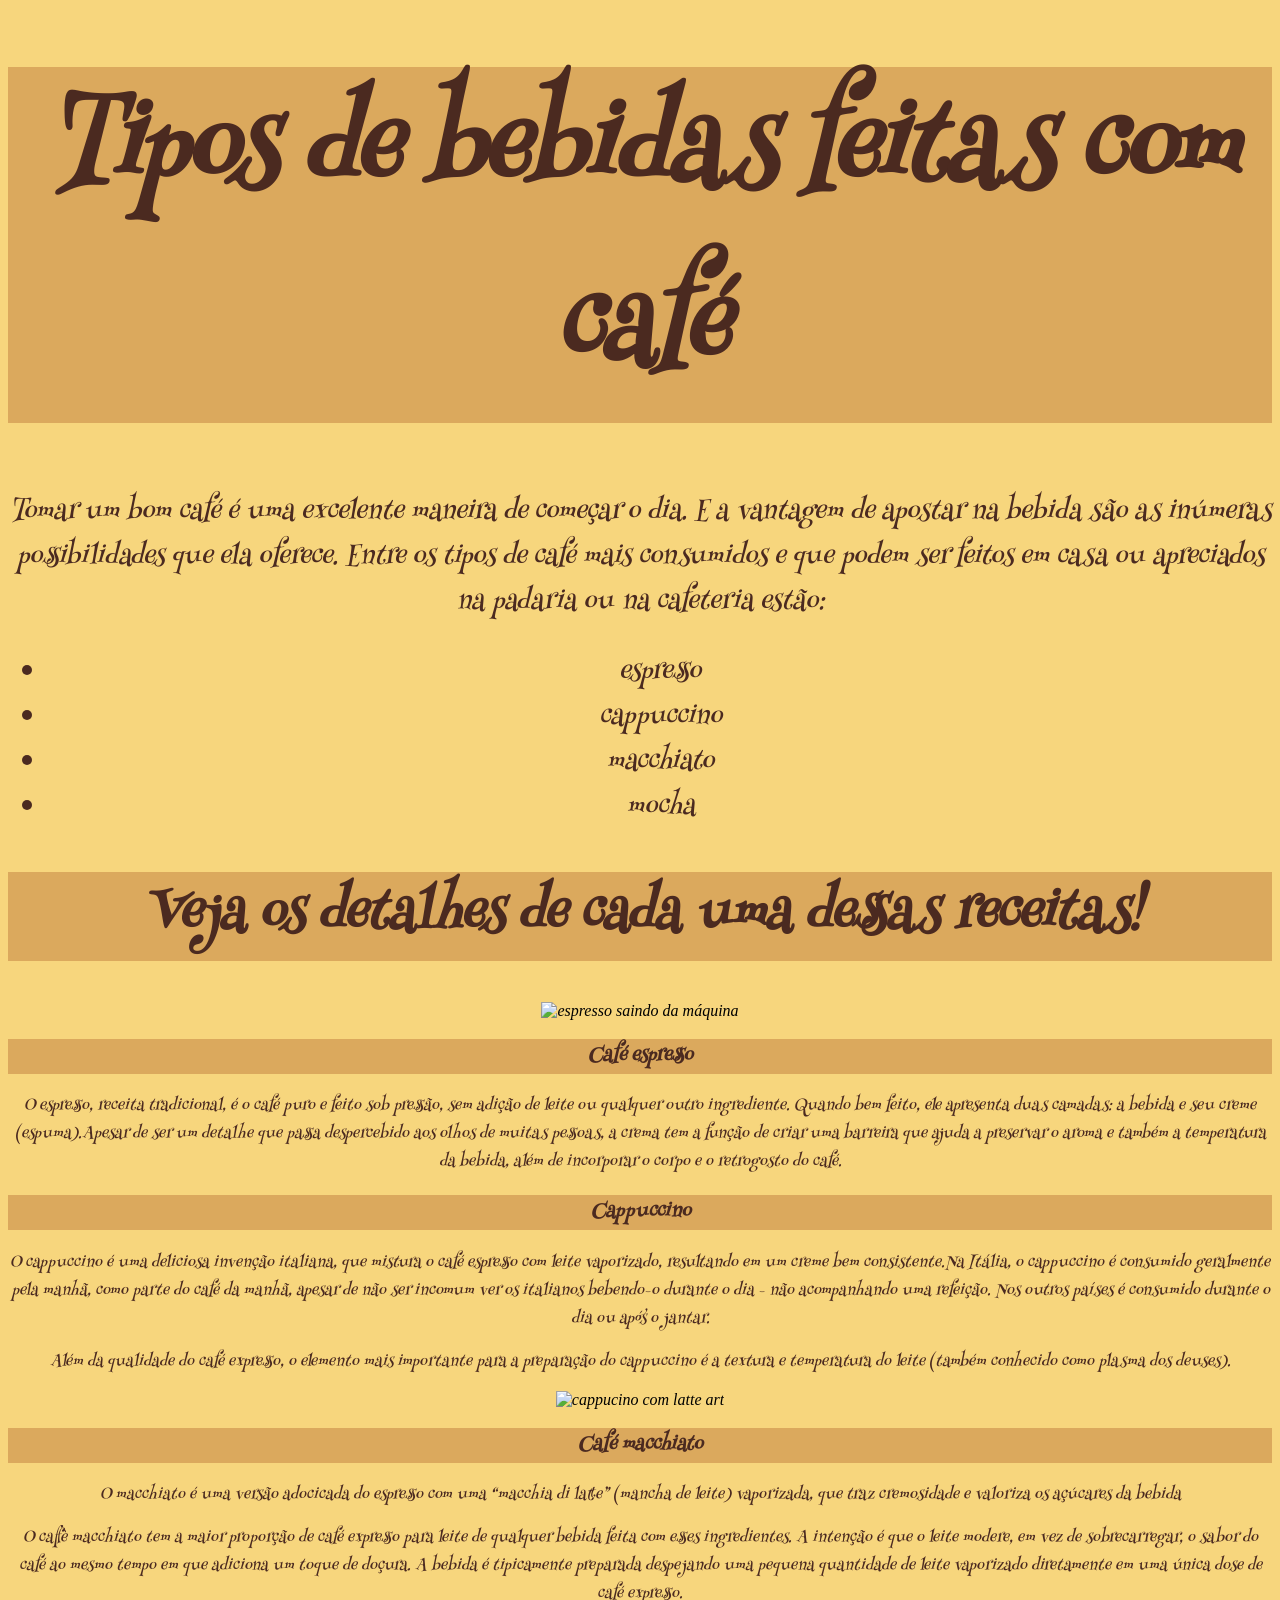
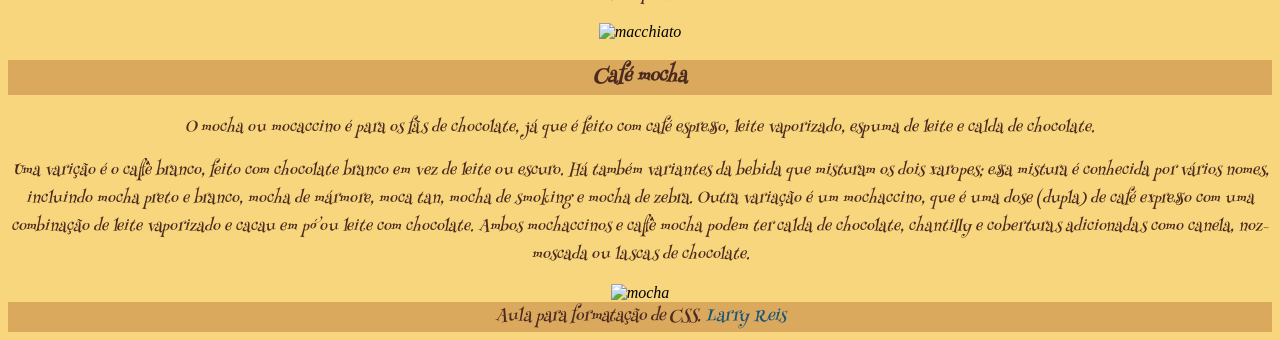
==== trabalhocafelarry/index.html @ 18865c21 "Add files via upload" ====
<!DOCTYPE html>
<html lang="PT-BR">
<head>
    <meta charset="UTF-8">
    <meta name="viewport" content="width=device-width, initial-scale=1.0">
    <title>Bebidas feiras com café</title>
    <link rel="stylesheet" type="text/css" href="estilo.css">
    <link rel="stylesheet" href="https://fonts.googleapis.com/css2?family=Mea+Culpa&display=swap">

    <!--Essa página foi criada utilizando como base o conteúdo do artigo do site: https://www.mokaclube.com.br/blog/quais-os-tipos-de-cafe/ 
Autor: MokaClube. 27 de setembro de 2019 
Outras referencias: https://pt.wikipedia.org/wiki/Cappuccino
-->
</head>
<body>
    <div class="conteudo-topo">
    <h1 class="titulo">Tipos de bebidas feitas com café</h1>
    <p class="tomar">Tomar um bom café é uma excelente maneira de começar o dia. E a vantagem de apostar na bebida são as inúmeras possibilidades que ela oferece.

    Entre os tipos de café mais consumidos e que podem ser feitos em casa ou apreciados na padaria ou na cafeteria estão:</p>

    <ul>
        <li>espresso</li>
        <li>cappuccino</li>
        <li>macchiato</li>
        <li>mocha</li>
    </ul>
    </div>

    <div class="conteudo-principal">
        <h2 class="detalhe">Veja os detalhes de cada uma dessas receitas!</h2>
        
        <div class="bebida">
            <img src="https://github.com/gvoliveira/atividadeCSS/blob/main/receitasCafe/espresso.jpg?raw=true" alt="espresso saindo da máquina">
            <h3>Café espresso</h3>
            <p >O espresso, receita tradicional, é o café puro e feito sob pressão, sem adição de leite ou qualquer outro ingrediente. Quando bem feito, ele apresenta duas camadas: a bebida e seu creme (espuma).Apesar de ser um detalhe que passa despercebido aos olhos de muitas pessoas, a crema tem a função de criar uma barreira que ajuda a preservar o aroma e também a temperatura da bebida, além de incorporar o corpo e o retrogosto do café.</p>

        </div>

        <div class="bebida">
            <h3>Cappuccino</h3>
            <p >O cappuccino é uma deliciosa invenção italiana, que mistura o café espresso com leite vaporizado, resultando em um creme bem consistente.Na Itália, o cappuccino é consumido geralmente pela manhã, como parte do café da manhã, apesar de não ser incomum ver os italianos bebendo-o durante o dia - não acompanhando uma refeição. Nos outros países é consumido durante o dia ou após o jantar.</p>
            <p>Além da qualidade do café expresso, o elemento mais importante para a preparação do cappuccino é a textura e temperatura do leite (também conhecido como plasma dos deuses).</p>

            <img src="https://github.com/gvoliveira/atividadeCSS/blob/main/receitasCafe/Latte_art.jpg?raw=true" alt="cappucino com latte art">


        </div>

        <div class="bebida">
            <h3>Café macchiato
            </h3>
            <p class="subtitle">O macchiato é uma versão adocicada do espresso com uma “macchia di latte” (mancha de leite) vaporizada, que traz cremosidade e valoriza os açúcares da bebida</p>
            <p>O caffè macchiato tem a maior proporção de café expresso para leite de qualquer bebida feita com esses ingredientes. A intenção é que o leite modere, em vez de sobrecarregar, o sabor do café ao mesmo tempo em que adiciona um toque de doçura. A bebida é tipicamente preparada despejando uma pequena quantidade de leite vaporizado diretamente em uma única dose de café expresso.</p>

            <img src="https://github.com/gvoliveira/atividadeCSS/blob/main/receitasCafe/macchiato.jpg?raw=true" alt="macchiato">

        </div>

        <div class="bebida">
            <h3 >Café mocha
            </h3>
            <p >O mocha ou mocaccino é para os fãs de chocolate, já que é feito com café espresso, leite vaporizado, espuma de leite e calda de chocolate.</p>
            <p>Uma varição é o caffè branco, feito com chocolate branco em vez de leite ou escuro. Há também variantes da bebida que misturam os dois xaropes; essa mistura é conhecida por vários nomes, incluindo mocha preto e branco, mocha de mármore, moca tan, mocha de smoking e mocha de zebra.

                Outra variação é um mochaccino, que é uma dose (dupla) de café expresso com uma combinação de leite vaporizado e cacau em pó ou leite com chocolate. Ambos mochaccinos e caffè mocha podem ter calda de chocolate, chantilly e coberturas adicionadas como canela, noz-moscada ou lascas de chocolate.</p>

            <img src="https://github.com/gvoliveira/atividadeCSS/blob/main/receitasCafe/mocha.jpg?raw=true" alt="mocha">

        </div>
    </div>
    <footer>Aula para formatação de CSS. <a href="file:///C:/Users/Iftm/Desktop/trabalhocafelarry/larry.html">Larry Reis</a></footer>
</body>
</html>
---- trabalhocafelarry/estilo.css ----
@import url('https://fonts.googleapis.com/css2?family=Henny+Penny&display=swap');

body{
   
  background-color: rgb(247, 214, 125);
  font-style: italic;
  text-align: center;
}


.titulo
{
  background-color: rgb(219, 169, 93);
  font-size: 100px;
  
  color: rgb(75, 42, 32);
}


.tomar{
  font-family: "Henny Penny", system-ui;
  font-size: 25px;
  font-style: bold;
}
li{
font-family: "Henny Penny", system-ui;
 color: rgb(75, 42, 32);
 font-size: 25px;
 
}

.detalhe{
font-size: 50px;
}

h1{
  font-family: "Henny Penny", system-ui;
}


p{
  font-family: "Henny Penny", system-ui;
  color: rgb(75, 42, 32);
  font-size: 15px;

}


h2
{
   font-family: "Henny Penny", system-ui;
 color: rgb(75, 42, 32);
 background-color: rgb(219, 169, 93);
}

h3
{
   font-family: "Henny Penny", system-ui;
 color: rgb(75, 42, 32);
 background-color: rgb(219, 169, 93);
}

a:link {
  color: rgb(23, 83, 122);
  background-color: transparent;
  text-decoration: none;
  text-align: center;
}

footer
{
  font-family: "Henny Penny", system-ui;
   color: rgb(75, 42, 32);
   background-color: rgb(219, 169, 93);
   font-style: bold;
}
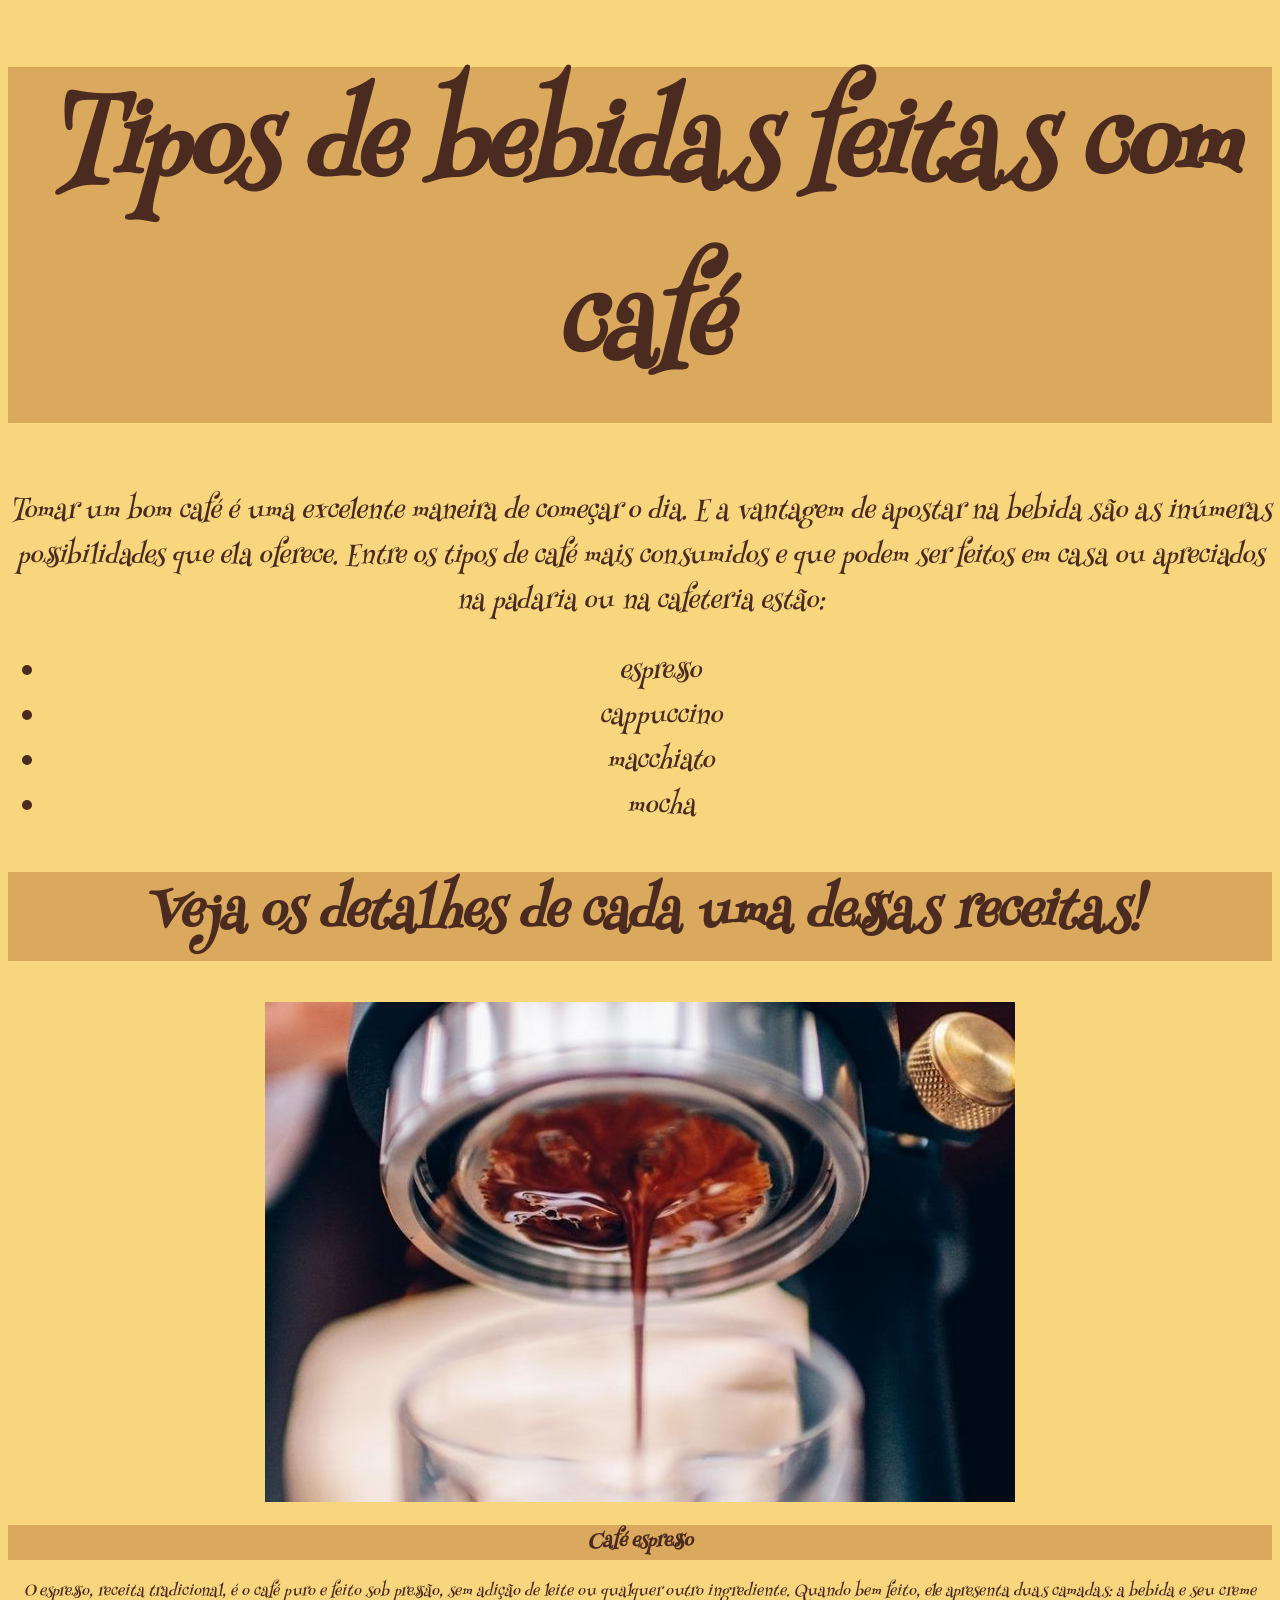
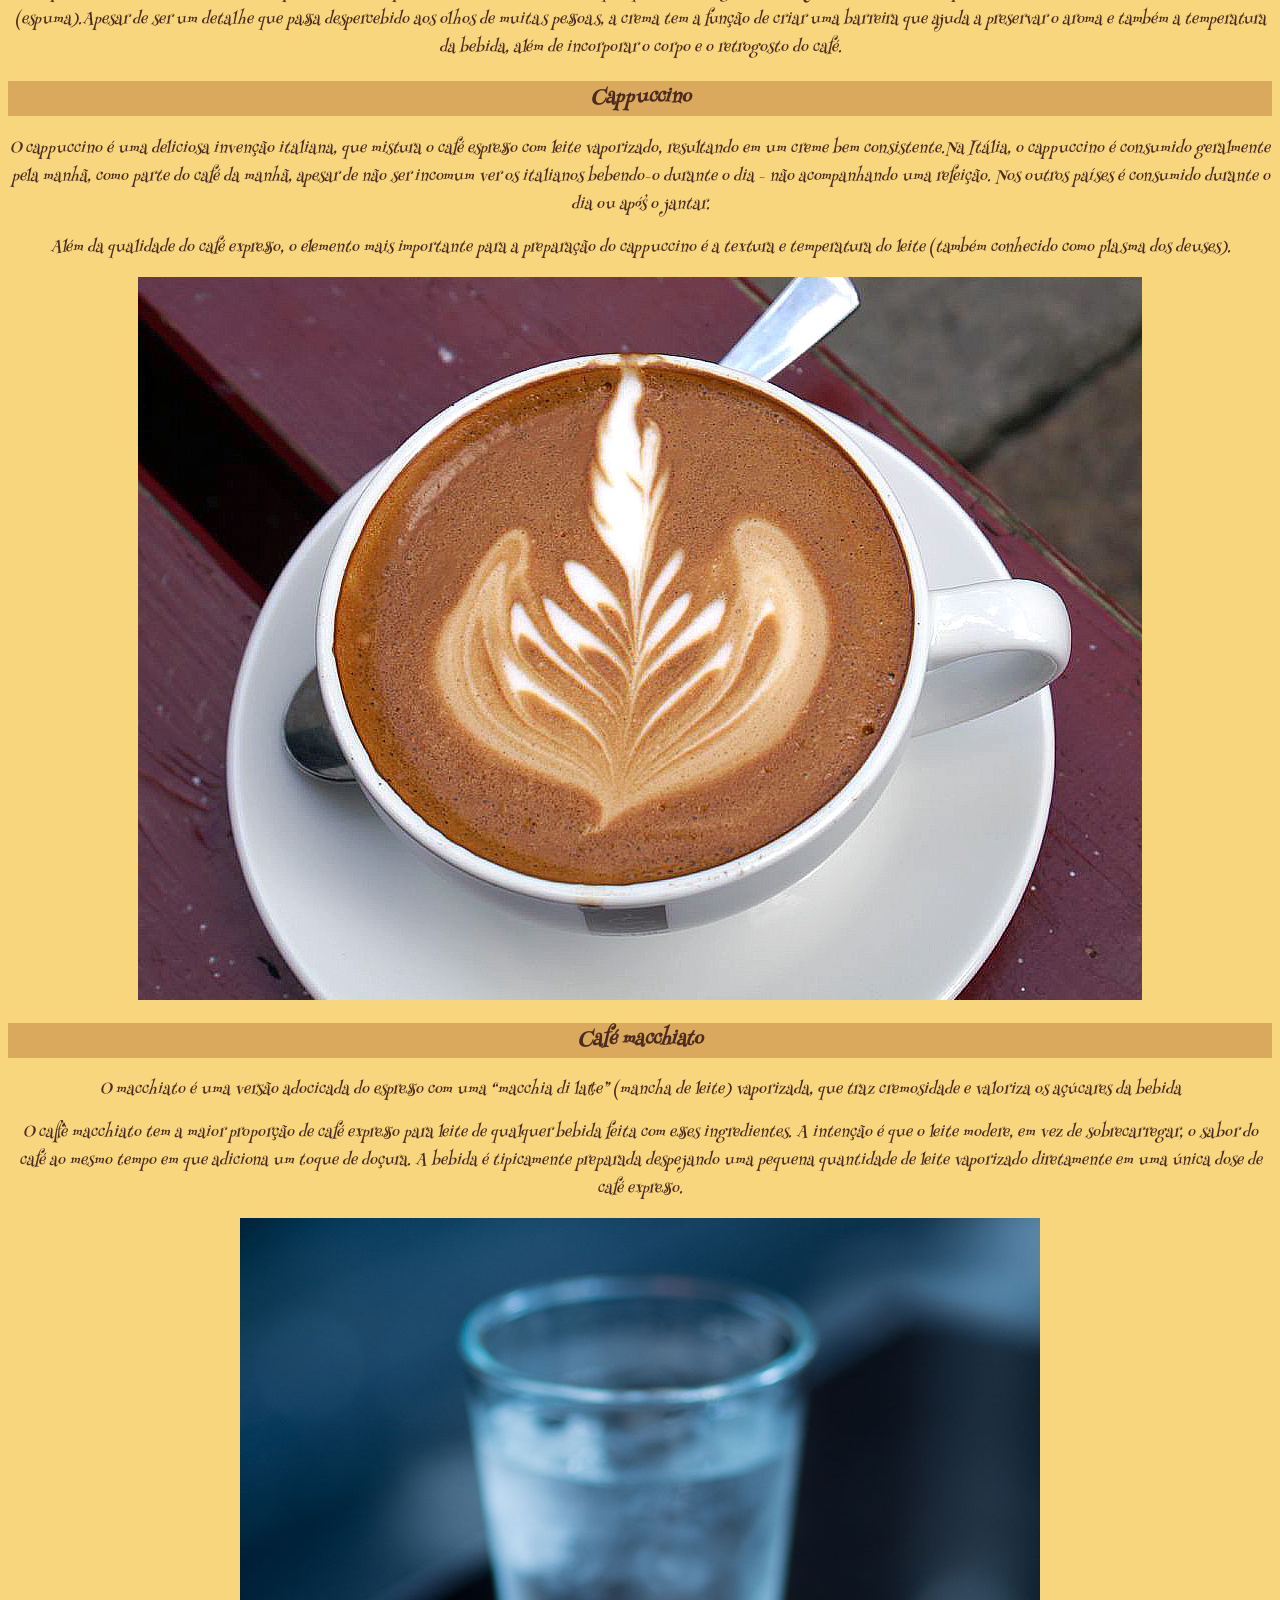
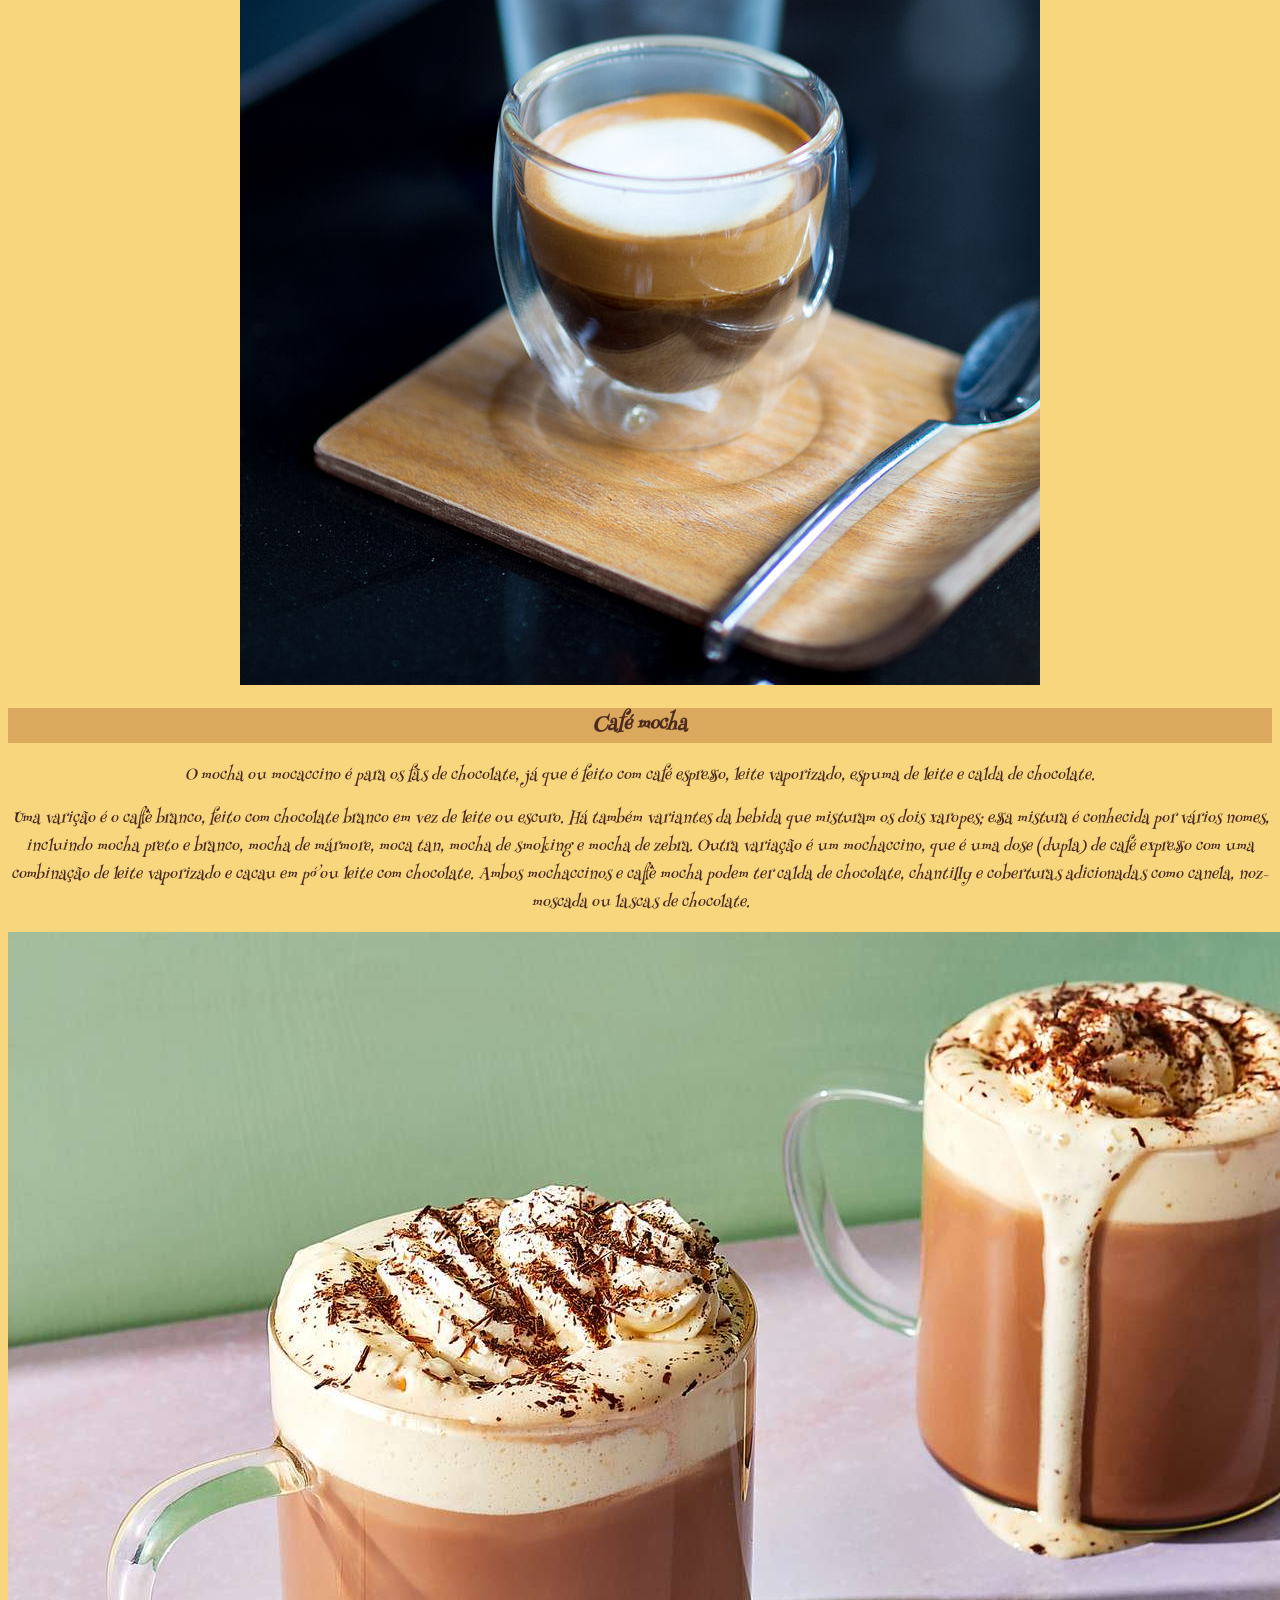
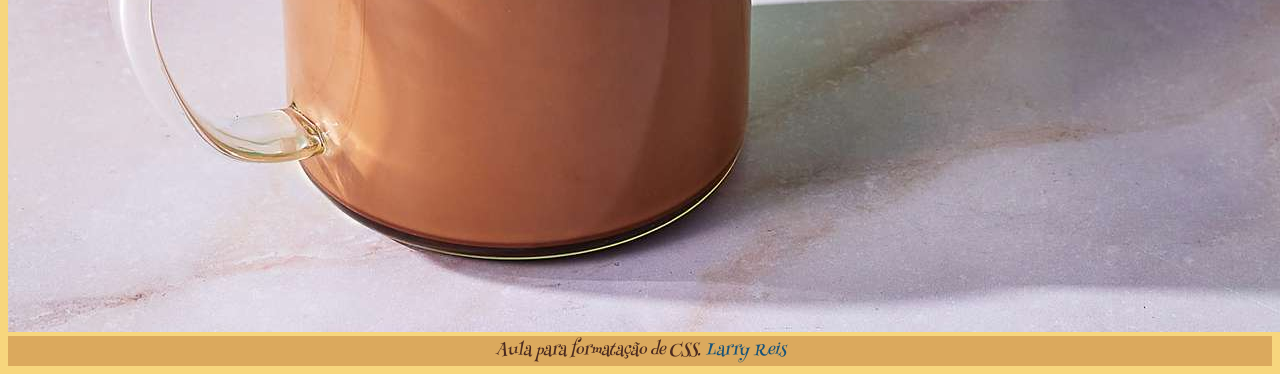
==== commit 1b69e138: "Add files via upload" ====
--- a/trabalhocafelarry/index.html
+++ b/trabalhocafelarry/index.html
@@ -3,9 +3,9 @@
 <head>
     <meta charset="UTF-8">
     <meta name="viewport" content="width=device-width, initial-scale=1.0">
-    <title>Bebidas feiras com café</title>
+    <title>Bebidas feitas com café</title>
     <link rel="stylesheet" type="text/css" href="estilo.css">
-    <link rel="stylesheet" href="https://fonts.googleapis.com/css2?family=Mea+Culpa&display=swap">
+    <link href="https://fonts.googleapis.com/css2?family=Henny+Penny&display=swap" rel="stylesheet">
 
     <!--Essa página foi criada utilizando como base o conteúdo do artigo do site: https://www.mokaclube.com.br/blog/quais-os-tipos-de-cafe/ 
 Autor: MokaClube. 27 de setembro de 2019 
@@ -31,7 +31,7 @@
         <h2 class="detalhe">Veja os detalhes de cada uma dessas receitas!</h2>
         
         <div class="bebida">
-            <img src="https://github.com/gvoliveira/atividadeCSS/blob/main/receitasCafe/espresso.jpg?raw=true" alt="espresso saindo da máquina">
+            <img src="img/espresso.jpg" alt="espresso saindo da máquina">
             <h3>Café espresso</h3>
             <p >O espresso, receita tradicional, é o café puro e feito sob pressão, sem adição de leite ou qualquer outro ingrediente. Quando bem feito, ele apresenta duas camadas: a bebida e seu creme (espuma).Apesar de ser um detalhe que passa despercebido aos olhos de muitas pessoas, a crema tem a função de criar uma barreira que ajuda a preservar o aroma e também a temperatura da bebida, além de incorporar o corpo e o retrogosto do café.</p>
 
@@ -42,7 +42,7 @@
             <p >O cappuccino é uma deliciosa invenção italiana, que mistura o café espresso com leite vaporizado, resultando em um creme bem consistente.Na Itália, o cappuccino é consumido geralmente pela manhã, como parte do café da manhã, apesar de não ser incomum ver os italianos bebendo-o durante o dia - não acompanhando uma refeição. Nos outros países é consumido durante o dia ou após o jantar.</p>
             <p>Além da qualidade do café expresso, o elemento mais importante para a preparação do cappuccino é a textura e temperatura do leite (também conhecido como plasma dos deuses).</p>
 
-            <img src="https://github.com/gvoliveira/atividadeCSS/blob/main/receitasCafe/Latte_art.jpg?raw=true" alt="cappucino com latte art">
+            <img src="img/Latte_art.jpg" alt="cappucino com latte art">
 
 
         </div>
@@ -53,7 +53,7 @@
             <p class="subtitle">O macchiato é uma versão adocicada do espresso com uma “macchia di latte” (mancha de leite) vaporizada, que traz cremosidade e valoriza os açúcares da bebida</p>
             <p>O caffè macchiato tem a maior proporção de café expresso para leite de qualquer bebida feita com esses ingredientes. A intenção é que o leite modere, em vez de sobrecarregar, o sabor do café ao mesmo tempo em que adiciona um toque de doçura. A bebida é tipicamente preparada despejando uma pequena quantidade de leite vaporizado diretamente em uma única dose de café expresso.</p>
 
-            <img src="https://github.com/gvoliveira/atividadeCSS/blob/main/receitasCafe/macchiato.jpg?raw=true" alt="macchiato">
+            <img src="img/macchiato.jpg" alt="macchiato">
 
         </div>
 
@@ -65,10 +65,10 @@
 
                 Outra variação é um mochaccino, que é uma dose (dupla) de café expresso com uma combinação de leite vaporizado e cacau em pó ou leite com chocolate. Ambos mochaccinos e caffè mocha podem ter calda de chocolate, chantilly e coberturas adicionadas como canela, noz-moscada ou lascas de chocolate.</p>
 
-            <img src="https://github.com/gvoliveira/atividadeCSS/blob/main/receitasCafe/mocha.jpg?raw=true" alt="mocha">
+            <img src="img/mocha.jpg" alt="mocha">
 
         </div>
     </div>
-    <footer>Aula para formatação de CSS. <a href="file:///C:/Users/Iftm/Desktop/trabalhocafelarry/larry.html">Larry Reis</a></footer>
+    <footer>Aula para formatação de CSS. <a href="larry.html">Larry Reis</a></footer>
 </body>
 </html>
--- a/trabalhocafelarry/estilo.css
+++ b/trabalhocafelarry/estilo.css
@@ -1,6 +1,6 @@
 
 
-@import url('https://fonts.googleapis.com/css2?family=Henny+Penny&display=swap');
+@import url('fonte/HennyPenny-Regular.ttf');
 
 body{
    
